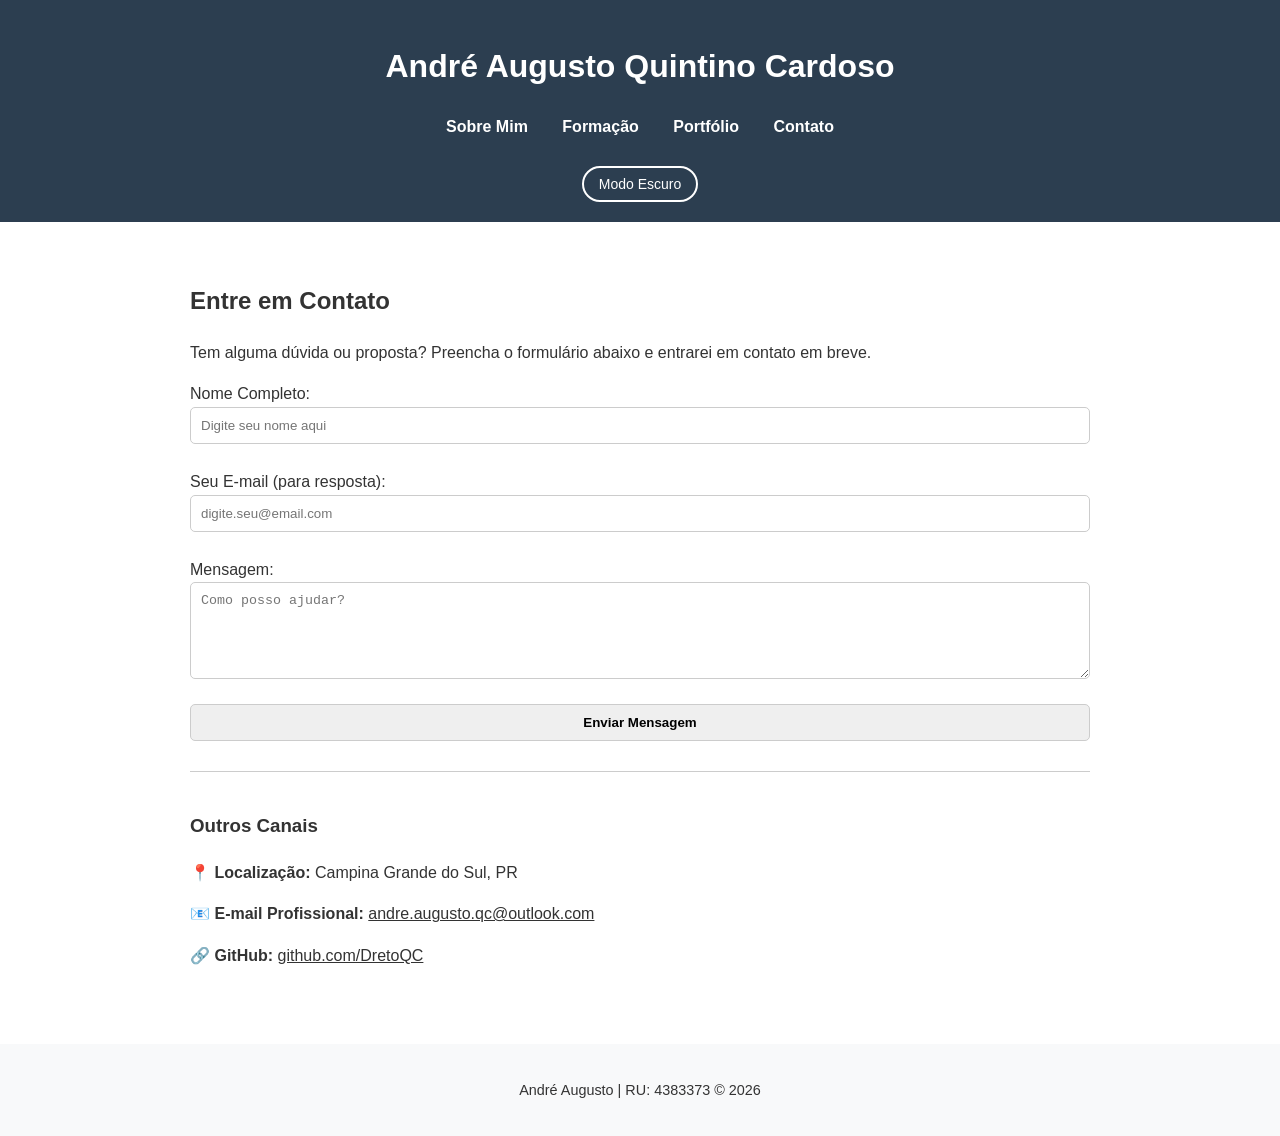
==== contato.html @ f7adcb30 ":tada: Trabalho Uninter" ====
<!DOCTYPE html>
<html lang="pt-br">
<head>
    <meta charset="UTF-8">
    <meta name="viewport" content="width=device-width, initial-scale=1.0">
    <title>André Augusto - Contato</title>
    <link rel="stylesheet" href="style.css">
</head>
<body>
    <header>
        <h1>André Augusto Quintino Cardoso</h1>
        <nav>
            <ul>
                <li><a href="index.html">Sobre Mim</a></li>
                <li><a href="formacao.html">Formação</a></li>
                <li><a href="portfolio.html">Portfólio</a></li>
                <li><a href="contato.html">Contato</a></li>
            </ul>
        </nav>
        <button id="themeToggle" class="theme-toggle-btn">Modo Escuro</button>
    </header>

    <main>
        <section>
            <h2>Entre em Contato</h2>
            <p>Tem alguma dúvida ou proposta? Preencha o formulário abaixo e entrarei em contato em breve.</p>

            <form id="formContato">
                <div style="margin-bottom: 15px; display: flex; flex-direction: column;">
                    <label for="nome">Nome Completo:</label>
                    <input type="text" id="nome" name="nome" placeholder="Digite seu nome aqui">
                </div>

              <div style="margin-bottom: 15px; display: flex; flex-direction: column;">
    <label for="email">Seu E-mail (para resposta):</label>
    <input type="email" id="email" name="email" placeholder="digite.seu@email.com">
</div>

                <div style="margin-bottom: 15px; display: flex; flex-direction: column;">
                    <label for="mensagem">Mensagem:</label>
                    <textarea id="mensagem" name="mensagem" rows="5" placeholder="Como posso ajudar?"></textarea>
                </div>

                <button type="submit" style="cursor: pointer; font-weight: bold; width: 100%;">Enviar Mensagem</button>
            </form>
        </section>

        <section style="margin-top: 30px; border-top: 1px solid #ccc; padding-top: 20px;">
            <h3>Outros Canais</h3>
            <p>📍 <strong>Localização:</strong> Campina Grande do Sul, PR</p>
            <p>📧 <strong>E-mail Profissional:</strong> <a href="mailto:andre.augusto.qc@outlook.com" style="color: var(--text-color);">andre.augusto.qc@outlook.com</a></p>
            <p>🔗 <strong>GitHub:</strong> <a href="https://github.com/DretoQC" target="_blank" style="color: var(--text-color);">github.com/DretoQC</a></p>
        </section>
    </main>

    <footer>
        <p>André Augusto | RU: 4383373 &copy; 2026</p>
    </footer>

    <script src="script.js"></script>
</body>
</html>
---- style.css ----
/* Definição de Cores e Variáveis */
:root {
    --bg-color: #ffffff;
    --text-color: #333333;
    --header-bg: #2c3e50;
    --header-text: #ffffff;
    --footer-bg: #f8f9fa;
    --accent-color: #27ae60;
}

/* Cores quando o modo escuro está ativo */
body.dark-mode {
    --bg-color: #121212;
    --text-color: #e0e0e0;
    --header-bg: #000000;
    --header-text: #27ae60;
    --footer-bg: #1a1a1a;
}

/* Configurações Gerais */
body {
    font-family: 'Segoe UI', Tahoma, Geneva, Verdana, sans-serif;
    background-color: var(--bg-color);
    color: var(--text-color);
    margin: 0;
    transition: background-color 0.4s, color 0.4s;
    line-height: 1.6;
}

header {
    background-color: var(--header-bg);
    color: var(--header-text);
    padding: 20px;
    text-align: center;
}

nav ul {
    list-style: none;
    padding: 0;
}

nav ul li {
    display: inline;
    margin: 0 15px;
}

nav ul li a {
    text-decoration: none;
    color: var(--header-text);
    font-weight: bold;
}

/* Botão de Modo Escuro/Claro */
.theme-toggle-btn {
    background-color: transparent;
    border: 2px solid var(--header-text);
    color: var(--header-text);
    padding: 8px 15px;
    cursor: pointer;
    border-radius: 20px;
    margin-top: 10px;
    font-size: 14px;
}

.theme-toggle-btn:hover {
    background-color: var(--header-text);
    color: var(--header-bg);
}

main {
    max-width: 900px;
    margin: 20px auto;
    padding: 20px;
}

footer {
    text-align: center;
    padding: 20px;
    background-color: var(--footer-bg);
    margin-top: 40px;
    font-size: 0.9rem;
}

/* Estilo básico para o formulário */
form {
    display: flex;
    flex-direction: column;
    gap: 10px;
}

input, textarea, button[type="submit"] {
    padding: 10px;
    border-radius: 5px;
    border: 1px solid #ccc;
}
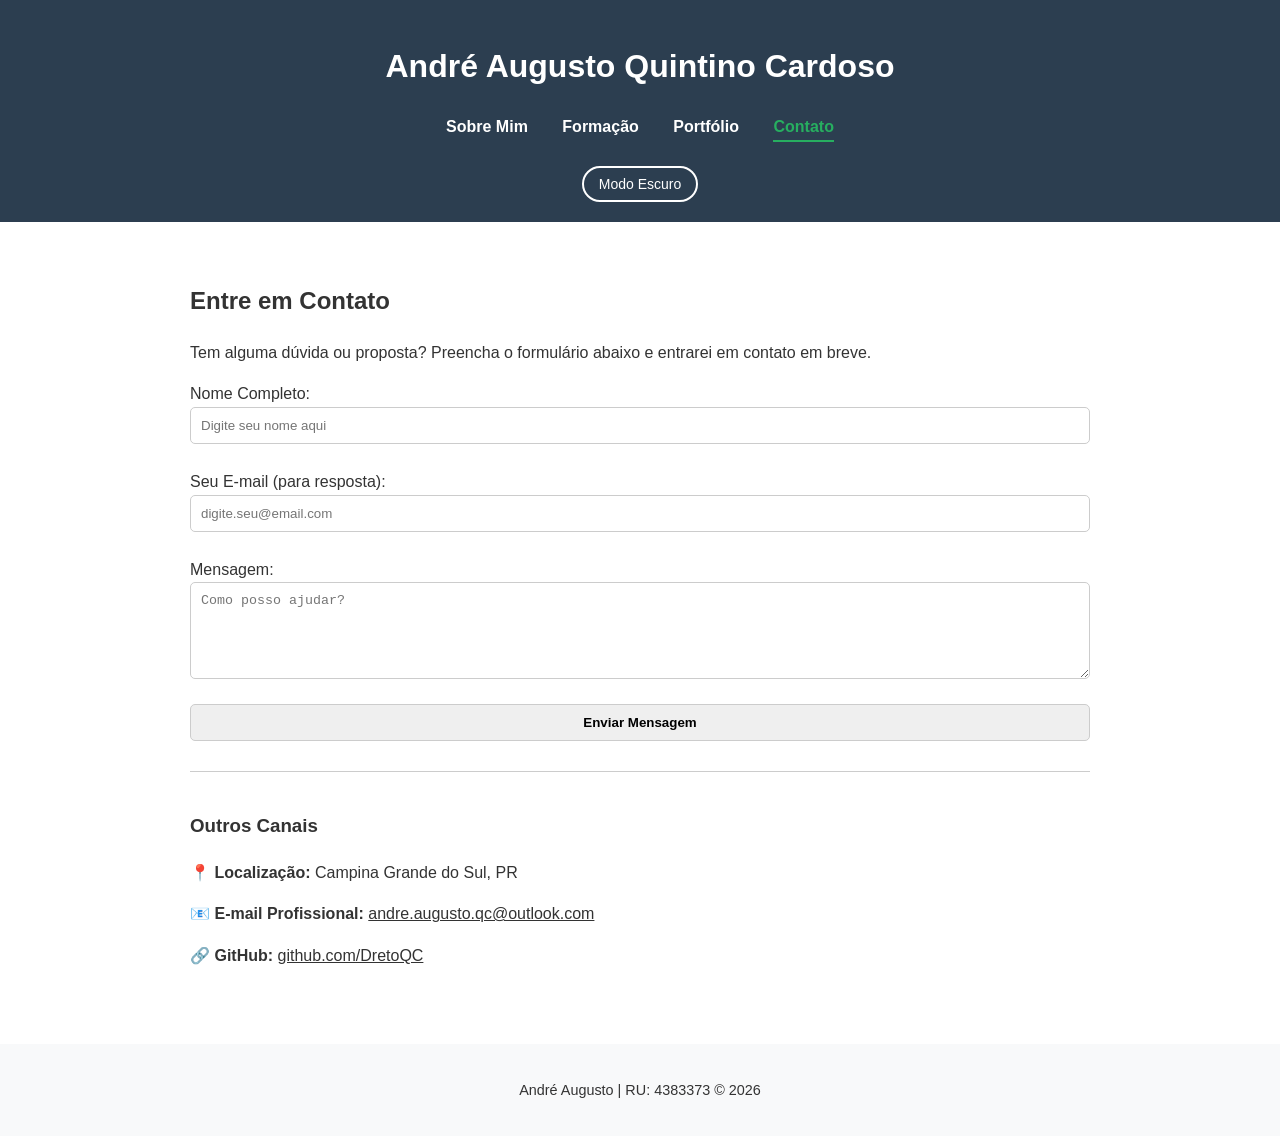
==== commit 0eadb10b: "Destaque de pagina ativa e ajustes finais" ====
--- a/contato.html
+++ b/contato.html
@@ -8,17 +8,17 @@
 </head>
 <body>
     <header>
-        <h1>André Augusto Quintino Cardoso</h1>
-        <nav>
-            <ul>
-                <li><a href="index.html">Sobre Mim</a></li>
-                <li><a href="formacao.html">Formação</a></li>
-                <li><a href="portfolio.html">Portfólio</a></li>
-                <li><a href="contato.html">Contato</a></li>
-            </ul>
-        </nav>
-        <button id="themeToggle" class="theme-toggle-btn">Modo Escuro</button>
-    </header>
+    <h1>André Augusto Quintino Cardoso</h1>
+    <nav>
+        <ul>
+            <li><a href="index.html">Sobre Mim</a></li>
+            <li><a href="formacao.html">Formação</a></li>
+            <li><a href="portfolio.html">Portfólio</a></li>
+            <li><a href="contato.html" class="active">Contato</a></li>
+        </ul>
+    </nav>
+    <button id="themeToggle" class="theme-toggle-btn">Modo Escuro</button>
+</header>
 
     <main>
         <section>
--- a/style.css
+++ b/style.css
@@ -50,6 +50,13 @@
     font-weight: bold;
 }
 
+/* Destaque para a página atual no menu */
+nav ul li a.active {
+    color: var(--accent-color); /* Usa o verde que definimos ou outra cor de sua preferência */
+    border-bottom: 2px solid var(--accent-color);
+    padding-bottom: 5px;
+}
+
 /* Botão de Modo Escuro/Claro */
 .theme-toggle-btn {
     background-color: transparent;
